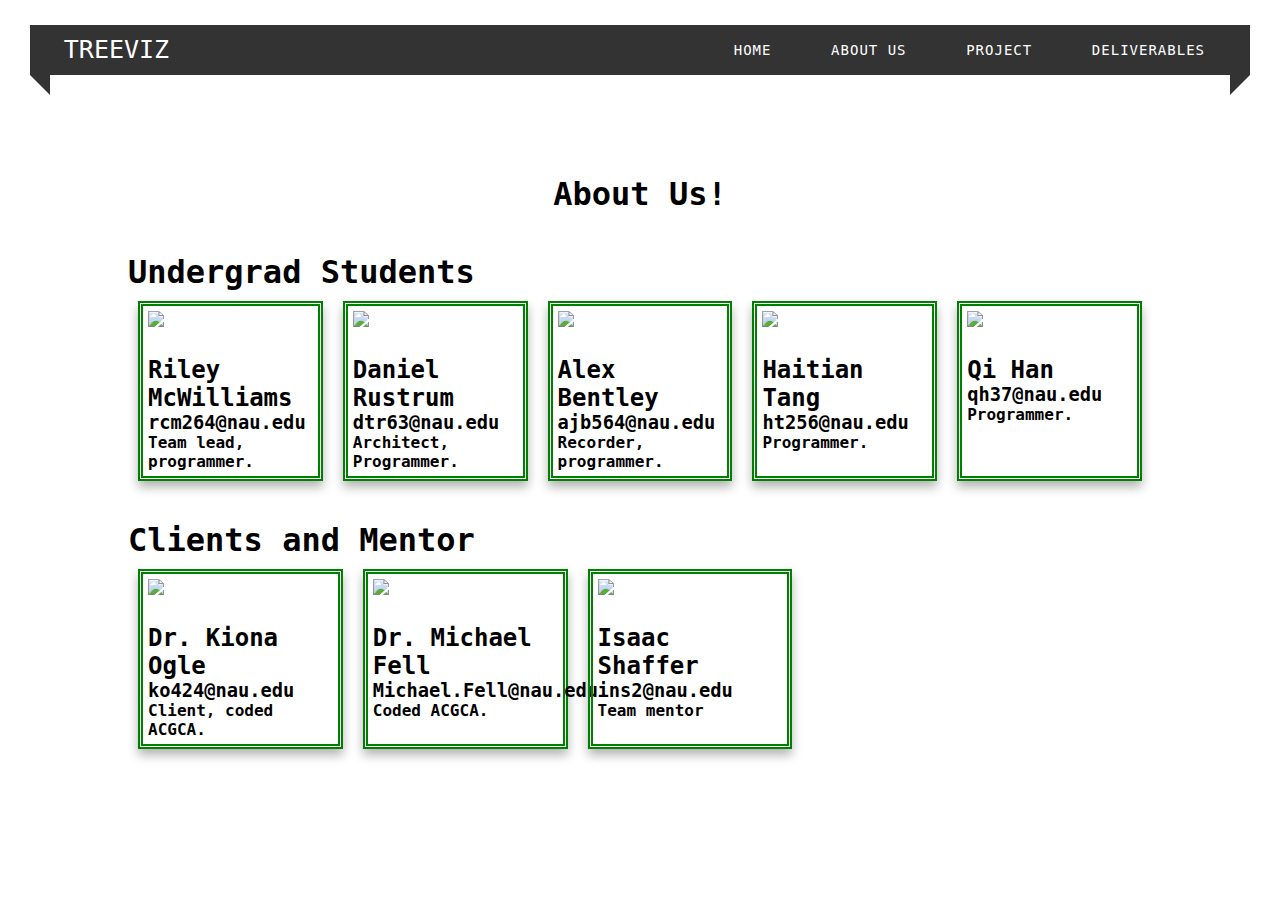
==== treeviz website/aboutUs.html @ f9216e64 "Update aboutUs.html" ====
<!DOCTYPE html>
<html lang="en">
<head>
  <meta charset="UTF-8">
  <title>TreeViz</title>
  <link rel="stylesheet" href="style.css">
</head>
<body>
  <div class="custom-padding">
    <nav>
      <div class="logo">TreeViz</div>
      <ul class="menu">
        <li><a href="TreeViz.html">Home</a></li>
        <li><a href="aboutUs.html">About Us</a></li>
        <li><a href="projectInfo.html">Project</a></li>
        <li><a href="deliverables.html">Deliverables</a></li>
      </ul>
    </nav>
  </div>

<!--
  <div class="aboutus">
    <div class="headshots">
      <p><img src="headshot Riley.jpg">Riley McWilliams</p>

      <p><img src="headshot Alex.jpg">Alex Bentley</p>
      <p><img src="headshot Daniel.jpg">Daniel Rustrum</p>
      <p><img src="headshot Han.jpg">Qi Han</p>
      <p><img src="headshot Tang.jpg">Haitian Tang</p>
      <p><img src="headshot Kiona.jpg" style="padding-top: 100px"></p>
    </div>
  </div>
-->

  <div class="container">
    <h1 style="text-align: center">About Us!</h1>
    <h1 class="type-head">Undergrad Students</h1>
    <div class="row">
      <div class="person">
        <div class="content">
          <img src="headshot Riley.jpg">
          <h2>Riley McWilliams</h2>
          <h3>rcm264@nau.edu</h3>
          <h4>Team lead, programmer.</h4>
        </div>
      </div>
      <div class="person">
        <div class="content">
          <img src="headshot Daniel.jpg">
          <h2>Daniel Rustrum</h2>
          <h3>dtr63@nau.edu</h3>
          <h4>Architect, Programmer.</h4>
        </div>
      </div>
      <div class="person">
        <div class="content">
          <img src="headshot Alex.jpg">
          <h2>Alex Bentley</h2>
          <h3>ajb564@nau.edu</h3>
          <h4>Recorder, programmer.</h4>
        </div>
      </div>
      <div class="person">
        <div class="content">
          <img src="headshot Tang.jpg">
          <h2>Haitian Tang</h2>
          <h3>ht256@nau.edu</h3>
          <h4>Programmer.</h4>
        </div>
      </div>
      <div class="person">
        <div class="content">
          <img src="headshot Han.jpg">
          <h2>Qi Han</h2>
          <h3>qh37@nau.edu</h3>
          <h4>Programmer.</h4>
        </div>
      </div>
    </div>

    <h1 class="type-head">Clients and Mentor</h1>
    <div class="row">
      <div class="person">
        <div class="content">
          <img src="headshot Kiona.jpg">
          <h2>Dr. Kiona Ogle</h2>
          <h3>ko424@nau.edu</h3>
          <h4>Client, coded ACGCA.</h4>
        </div>
      </div>
      <div class="person">
        <div class="content">
          <img src="headshot Mike.jpg">
          <h2>Dr. Michael Fell</h2>
          <h3>Michael.Fell@nau.edu</h3>
          <h4>Coded ACGCA.</h4>
        </div>
      </div>
      <div class="person">
        <div class="content">
          <img src="headshot Isaac.jpg">
          <h2>Isaac Shaffer</h2>
          <h3>ins2@nau.edu</h3>
          <h4>Team mentor</h4>
        </div>
      </div>
    </div>
  </div>
</body>
</html>

<style>
  .container {
    margin: 100px 10% 0 10%;
  }

  .type-head {
    margin-top: 40px;
    margin-bottom: 10px;
  }

  .row {
    display: flex;
  }

  .person {
    float: left;
    width: 20%;
    margin: 0 10px 0 10px;
    border: 5px double green;
    box-shadow: 0 6px 10px 0 rgba(0, 0, 0, 0.3)
  }

  .content {
    margin: 5px;
  }

  img {
    width: 100px;
  }
</style>
---- treeviz website/style.css ----
* {
  margin: 0;
  padding: 0;
  -webkit-box-sizing: border-box;
  -moz-box-sizing: border-box;
  box-sizing: border-box;
  font-family: Optima, monospace;
}

body {
  background-image: url(1.jpg);
  -webkit-background-size: cover;
  background-size: cover;
  background-position: center center;
  height: 100vh;
}

.menu li a {
  text-decoration: none;
  color: #fff;
  letter-spacing: 1px;
  text-transform: uppercase;
  display: block;
  padding: 0 25px;
  font-size: 14px;
  line-height: 30px;
  position: relative;
  z-index: 1;
}

.menu li {
  list-style: none;
  display: inline-block;
}

.custom-padding {
  padding-top: 25px;
}

nav {
  position: relative;
  padding: 10px 20px 10px 10px;
  text-align: right;
  z-index: 1;
  background: #333;
  margin: 0 auto;
  width:calc(100% - 60px);
}

.logo{
  width: 15%;
  float: left;
  text-transform: uppercase;
  color: #fff;
  font-size: 25px;
  text-align: left;
  padding-left: 2%;
}

.menu li a:hover {
  background: tomato;
  color: #fff;
}

nav:before {
  position: absolute;
  content: '';
  left: 0;
  top: 100%;
  border-top: 10px solid #333;
  border-right: 10px solid #333;
  border-left: 10px solid transparent;
  border-bottom: 10px solid transparent;
}

nav:after {
  position: absolute;
  content: '';
  border-top: 10px solid #333;
  border-left: 10px solid #333;
  border-right: 10px solid transparent;
  border-bottom: 10px solid transparent;
  top:100%;
  right: 0;
}

.homepage {
   text-align: center;
   padding-top: 50px;
 }

 img {
   max-width: 30%
 }

 .gif {
   max-width: 40%;
 }

 p {
   padding-top: 25px;
   font-size: 25px;
   padding-left: 150px;
   padding-right: 150px;
 }

h2 {
  padding-top: 25px;
}

.aboutus img {
  max-width: 200px;
  max-height: 300px;
  padding-left: 30px;
  padding-top: 30px;

}

.aboutus {
  text-align: left;
  padding-top: 30px;
}

.headshots {
  vertical-align: left;

}

.deliverables {
  text-align: center;
}
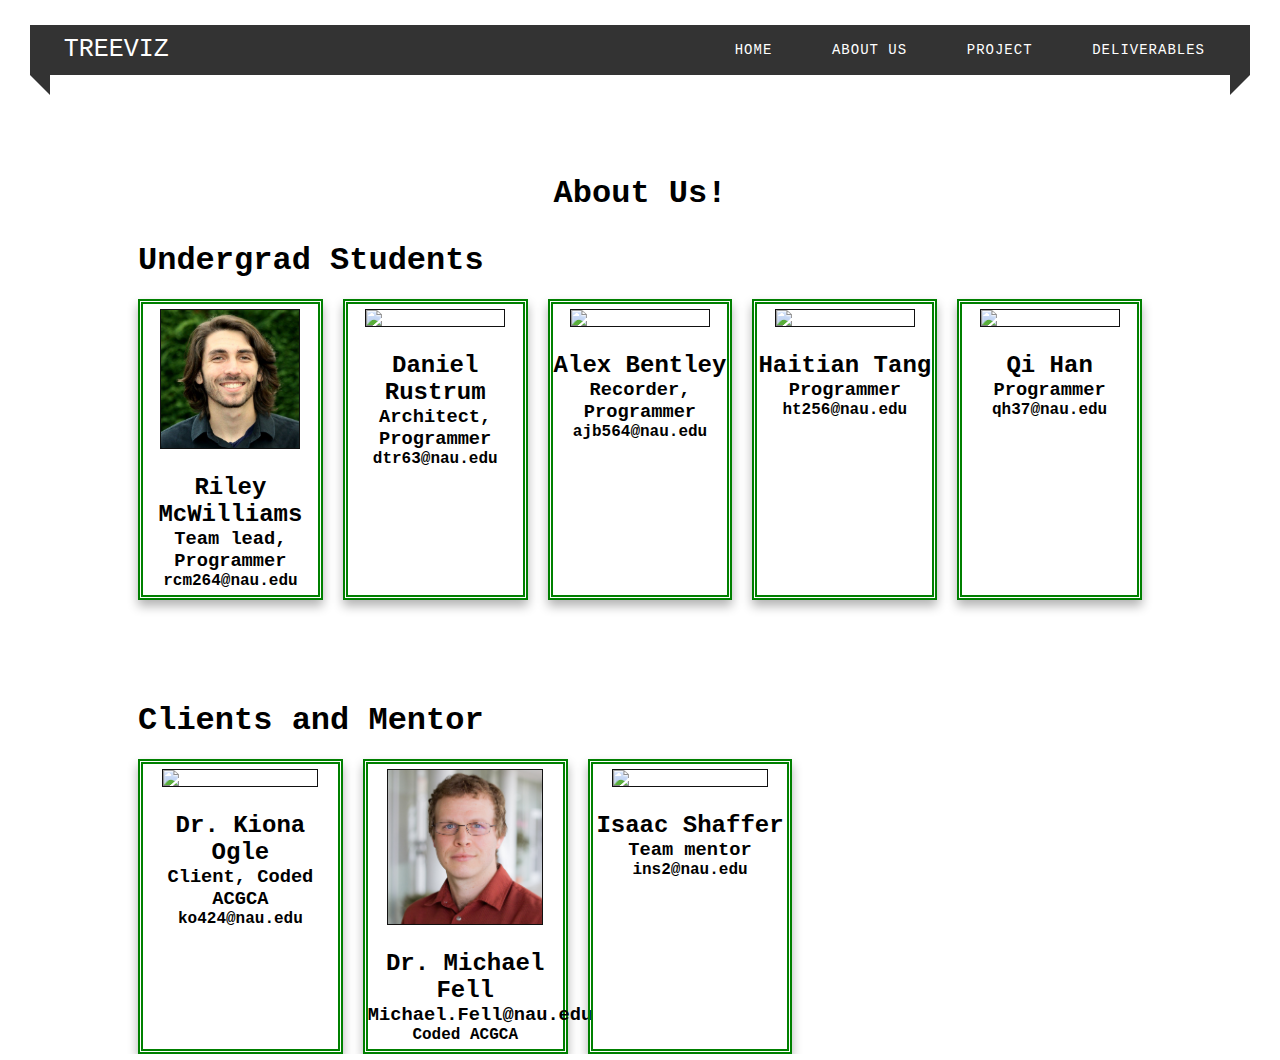
==== commit 63713fef: "Updated aboutus.html" ====
--- a/treeviz website/aboutUs.html
+++ b/treeviz website/aboutUs.html
@@ -1,112 +1,114 @@
+<!-- Used W3schools.com -->
+
 <!DOCTYPE html>
 <html lang="en">
-<head>
-  <meta charset="UTF-8">
-  <title>TreeViz</title>
-  <link rel="stylesheet" href="style.css">
-</head>
-<body>
-  <div class="custom-padding">
-    <nav>
-      <div class="logo">TreeViz</div>
-      <ul class="menu">
-        <li><a href="TreeViz.html">Home</a></li>
-        <li><a href="aboutUs.html">About Us</a></li>
-        <li><a href="projectInfo.html">Project</a></li>
-        <li><a href="deliverables.html">Deliverables</a></li>
-      </ul>
-    </nav>
-  </div>
+  <head>
+    <meta charset="UTF-8">
+    <title>TreeViz</title>
+    <link rel="stylesheet" href="style.css">
+  </head>
+  <body>
+    <div class="custom-padding">
+      <nav>
+        <div class="logo">TreeViz</div>
+        <ul class="menu">
+          <li><a href="index.html">Home</a></li>
+          <li><a href="aboutUs.html">About Us</a></li>
+          <li><a href="projectInfo.html">Project</a></li>
+          <li><a href="deliverables.html">Deliverables</a></li>
+        </ul>
+      </nav>
+    </div>
 
-<!--
-  <div class="aboutus">
-    <div class="headshots">
-      <p><img src="headshot Riley.jpg">Riley McWilliams</p>
+  <!--
+    <div class="aboutus">
+      <div class="headshots">
+        <p><img src="headshot Riley.jpg">Riley McWilliams</p>
 
-      <p><img src="headshot Alex.jpg">Alex Bentley</p>
-      <p><img src="headshot Daniel.jpg">Daniel Rustrum</p>
-      <p><img src="headshot Han.jpg">Qi Han</p>
-      <p><img src="headshot Tang.jpg">Haitian Tang</p>
-      <p><img src="headshot Kiona.jpg" style="padding-top: 100px"></p>
+        <p><img src="headshot Alex.jpg">Alex Bentley</p>
+        <p><img src="headshot Daniel.jpg">Daniel Rustrum</p>
+        <p><img src="headshot Han.jpg">Qi Han</p>
+        <p><img src="headshot Tang.jpg">Haitian Tang</p>
+        <p><img src="headshot Kiona.jpg" style="padding-top: 100px"></p>
+      </div>
     </div>
-  </div>
--->
+  -->
 
-  <div class="container">
-    <h1 style="text-align: center">About Us!</h1>
-    <h1 class="type-head">Undergrad Students</h1>
-    <div class="row">
-      <div class="person">
-        <div class="content">
-          <img src="headshot Riley.jpg">
-          <h2>Riley McWilliams</h2>
-          <h3>rcm264@nau.edu</h3>
-          <h4>Team lead, programmer.</h4>
+    <div class="container">
+      <h1 style="text-align: center">About Us!</h1>
+      <h1 class="type-head">Undergrad Students</h1>
+      <div class="row">
+        <div class="person">
+          <div class="content">
+            <img src="headshot Riley.jpg">
+            <h2>Riley McWilliams</h2>
+            <h3>Team lead, Programmer</h3>
+            <h4>rcm264@nau.edu</h4>
+          </div>
+        </div>
+        <div class="person">
+          <div class="content">
+            <img src="headshot Daniel.jpg">
+            <h2>Daniel Rustrum</h2>
+            <h3>Architect, Programmer</h3>
+            <h4>dtr63@nau.edu</h4>
+          </div>
+        </div>
+        <div class="person">
+          <div class="content">
+            <img src="headshot Alex.jpg">
+            <h2>Alex Bentley</h2>
+            <h3>Recorder, Programmer</h3>
+            <h4>ajb564@nau.edu</h4>
+          </div>
+        </div>
+        <div class="person">
+          <div class="content">
+            <img src="headshot Tang.jpg">
+            <h2>Haitian Tang</h2>
+            <h3>Programmer</h3>
+            <h4>ht256@nau.edu</h4>
+          </div>
+        </div>
+        <div class="person">
+          <div class="content">
+            <img src="headshot Han.jpg">
+            <h2>Qi Han</h2>
+            <h3>Programmer</h3>
+            <h4>qh37@nau.edu</h4>
+          </div>
         </div>
       </div>
-      <div class="person">
-        <div class="content">
-          <img src="headshot Daniel.jpg">
-          <h2>Daniel Rustrum</h2>
-          <h3>dtr63@nau.edu</h3>
-          <h4>Architect, Programmer.</h4>
+
+      <h1 class="type-head">Clients and Mentor</h1>
+      <div class="row">
+        <div class="person">
+          <div class="content">
+            <img src="headshot Kiona.jpg">
+            <h2>Dr. Kiona Ogle</h2>
+            <h3>Client, Coded ACGCA</h3>
+            <h4>ko424@nau.edu</h4>
+          </div>
         </div>
-      </div>
-      <div class="person">
-        <div class="content">
-          <img src="headshot Alex.jpg">
-          <h2>Alex Bentley</h2>
-          <h3>ajb564@nau.edu</h3>
-          <h4>Recorder, programmer.</h4>
+        <div class="person">
+          <div class="content">
+            <img src="headshot Mike.jpg">
+            <h2>Dr. Michael Fell</h2>
+            <h3>Michael.Fell@nau.edu</h3>
+            <h4>Coded ACGCA</h4>
+          </div>
         </div>
-      </div>
-      <div class="person">
-        <div class="content">
-          <img src="headshot Tang.jpg">
-          <h2>Haitian Tang</h2>
-          <h3>ht256@nau.edu</h3>
-          <h4>Programmer.</h4>
-        </div>
-      </div>
-      <div class="person">
-        <div class="content">
-          <img src="headshot Han.jpg">
-          <h2>Qi Han</h2>
-          <h3>qh37@nau.edu</h3>
-          <h4>Programmer.</h4>
+        <div class="person">
+          <div class="content">
+            <img src="headshot Isaac.jpg">
+            <h2>Isaac Shaffer</h2>
+            <h3>Team mentor</h3>
+            <h4>ins2@nau.edu</h4>
+          </div>
         </div>
       </div>
     </div>
-
-    <h1 class="type-head">Clients and Mentor</h1>
-    <div class="row">
-      <div class="person">
-        <div class="content">
-          <img src="headshot Kiona.jpg">
-          <h2>Dr. Kiona Ogle</h2>
-          <h3>ko424@nau.edu</h3>
-          <h4>Client, coded ACGCA.</h4>
-        </div>
-      </div>
-      <div class="person">
-        <div class="content">
-          <img src="headshot Mike.jpg">
-          <h2>Dr. Michael Fell</h2>
-          <h3>Michael.Fell@nau.edu</h3>
-          <h4>Coded ACGCA.</h4>
-        </div>
-      </div>
-      <div class="person">
-        <div class="content">
-          <img src="headshot Isaac.jpg">
-          <h2>Isaac Shaffer</h2>
-          <h3>ins2@nau.edu</h3>
-          <h4>Team mentor</h4>
-        </div>
-      </div>
-    </div>
-  </div>
-</body>
+  </body>
 </html>
 
 <style>
@@ -115,12 +117,14 @@
   }
 
   .type-head {
-    margin-top: 40px;
-    margin-bottom: 10px;
+    margin-left: 10px;
+    margin-top: 30px;
+    margin-bottom: 20px;
   }
 
   .row {
     display: flex;
+    margin-bottom: 10%;
   }
 
   .person {
@@ -132,10 +136,16 @@
   }
 
   .content {
-    margin: 5px;
+    display: block;
+    margin: 5px auto 5px auto;
+    text-align: center;
   }
 
   img {
-    width: 100px;
+    display: block;
+    margin-left: auto;
+    margin-right: auto;
+    max-width: 80%;
+    border: 1px solid #111;
   }
 </style>
